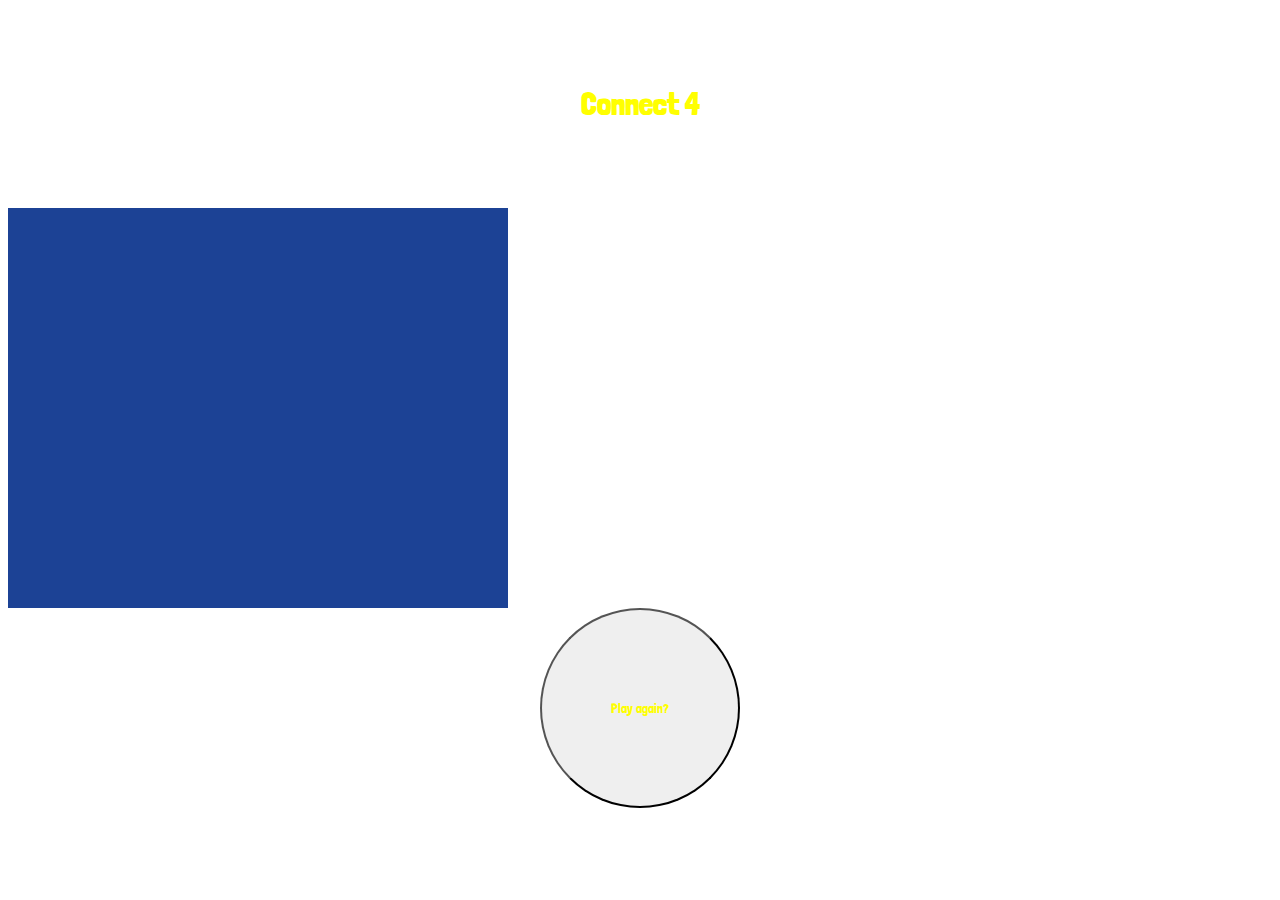
==== game.html @ 7f7895ca "connected both pages" ====
<!DOCTYPE html>
<html lang="en">
<head>
  <meta charset="UTF-8">
  <meta http-equiv="X-UA-Compatible" content="IE=edge">
  <meta name="viewport" content="width=device-width, initial-scale=1.0">
  <script defer src="game.js"></script>
  <link rel="stylesheet" href="game.css">
  <link rel="stylesheet" href="style.css">
  <link rel="preconnect" href="https://fonts.googleapis.com">
<link rel="preconnect" href="https://fonts.gstatic.com" crossorigin>
<link href="https://fonts.googleapis.com/css2?family=Londrina+Solid:wght@300&display=swap" rel="stylesheet">
  <title>Connect 4</title>
</head>
<body>
  <h1>Connect 4</h1>
    <div class="container">
    <h2 class="winner"></h2>
    <div class="board"></div>
    <div class="restart">
    <button class="playAgain">Play again?</button>
    </div>
    </div>
</body>
</html>
---- game.css ----
* {
  text-align: center;
  font-family: 'Londrina Solid', cursive;
  color: yellow;
  background-image: url(https://i.imgur.com/5YVxBIx.png);
  background-size: cover;
  }


.board {
  display: flex;
  height: 400px;
  width: 500px;
  background: #1c4295;
}

.playAgain {
  width: 200px;
  height: 200px;
  border-radius: 50%;
  cursor: pointer;
}
---- style.css ----
* {
  text-align: center;
  font-family: 'Londrina Solid', cursive;
}

.home-background {
  background-image: url(https://i.imgur.com/e0PYX4P.png?1);
  background-size: cover;
}

h1, p {
  margin: 85px;
}

a {
  width: 400px;
  height: 400px;
  border-radius: 50%;
  background-color: #da4c43;
  border: 5px dotted #bf2e2f;
  cursor: pointer;
  padding: 25px;
  text-decoration: none;
  color: white;
}

h1 {
  color: yellow
}
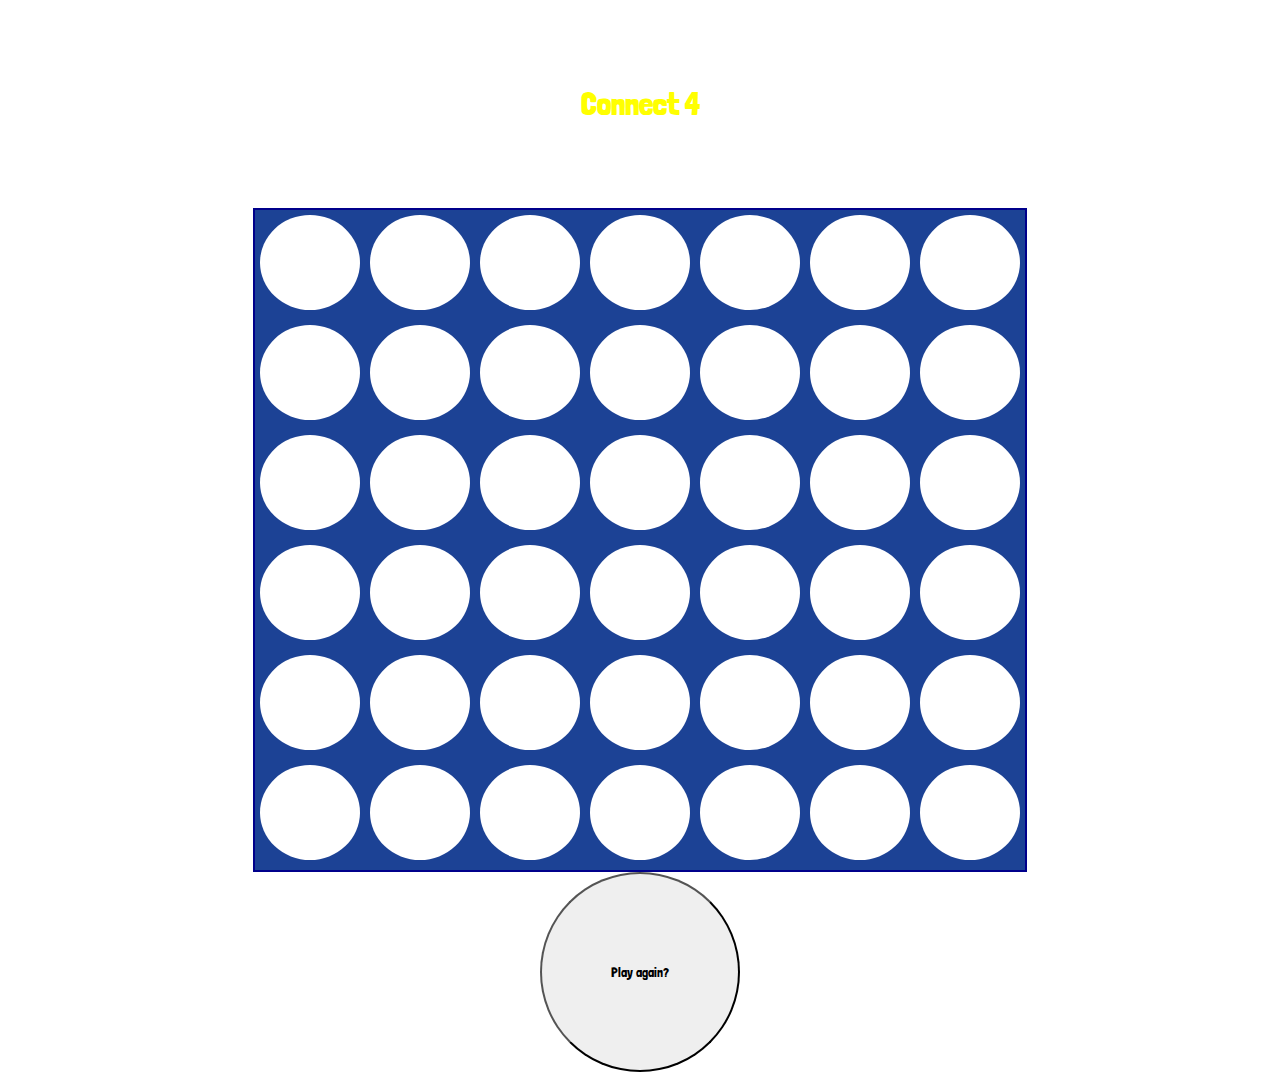
==== commit 03ddea83: "fixed issues with css of board" ====
--- a/game.html
+++ b/game.html
@@ -16,7 +16,50 @@
   <h1>Connect 4</h1>
     <div class="container">
     <h2 class="winner"></h2>
-    <div class="board"></div>
+    <div class="board">
+      <div class="cell"></div>
+      <div class="cell"></div>
+      <div class="cell"></div>
+      <div class="cell"></div>
+      <div class="cell"></div>
+      <div class="cell"></div>
+      <div class="cell"></div>
+      <div class="cell"></div>
+      <div class="cell"></div>
+      <div class="cell"></div>
+      <div class="cell"></div>
+      <div class="cell"></div>
+      <div class="cell"></div>
+      <div class="cell"></div>
+      <div class="cell"></div>
+      <div class="cell"></div>
+      <div class="cell"></div>
+      <div class="cell"></div>
+      <div class="cell"></div>
+      <div class="cell"></div>
+      <div class="cell"></div>
+      <div class="cell"></div>
+      <div class="cell"></div>
+      <div class="cell"></div>
+      <div class="cell"></div>
+      <div class="cell"></div>
+      <div class="cell"></div>
+      <div class="cell"></div>
+      <div class="cell"></div>
+      <div class="cell"></div>
+      <div class="cell"></div>
+      <div class="cell"></div>
+      <div class="cell"></div>
+      <div class="cell"></div>
+      <div class="cell"></div>
+      <div class="cell"></div>
+      <div class="cell"></div>
+      <div class="cell"></div>
+      <div class="cell"></div>
+      <div class="cell"></div>
+      <div class="cell"></div>
+      <div class="cell"></div>
+    </div>
     <div class="restart">
     <button class="playAgain">Play again?</button>
     </div>
--- a/game.css
+++ b/game.css
@@ -1,18 +1,29 @@
 
-* {
+
+body {
+  background-image: url(https://i.imgur.com/5YVxBIx.png);
+  background-size: cover;
   text-align: center;
   font-family: 'Londrina Solid', cursive;
   color: yellow;
-  background-image: url(https://i.imgur.com/5YVxBIx.png);
-  background-size: cover;
-  }
-
+}
 
 .board {
+  height: 660px;
+  width: 770px;
+  background: #1c4295;
+  border: 2px solid darkblue;
   display: flex;
-  height: 400px;
-  width: 500px;
-  background: #1c4295;
+  flex-wrap: wrap;
+  margin: 0 auto;
+}
+
+.cell {
+  width: 100px;
+  height: 95px;
+  border-radius: 50%;
+  margin: 5px;
+  background-color: white;
 }
 
 .playAgain {
@@ -20,4 +31,14 @@
   height: 200px;
   border-radius: 50%;
   cursor: pointer;
+  background-image: url(https://i.imgur.com/5YVxBIx.png);
+  background-size: cover;
 }
+
+.playerRed {
+  background-color: red;
+}
+
+.playerYellow {
+  background-color: yellow;
+}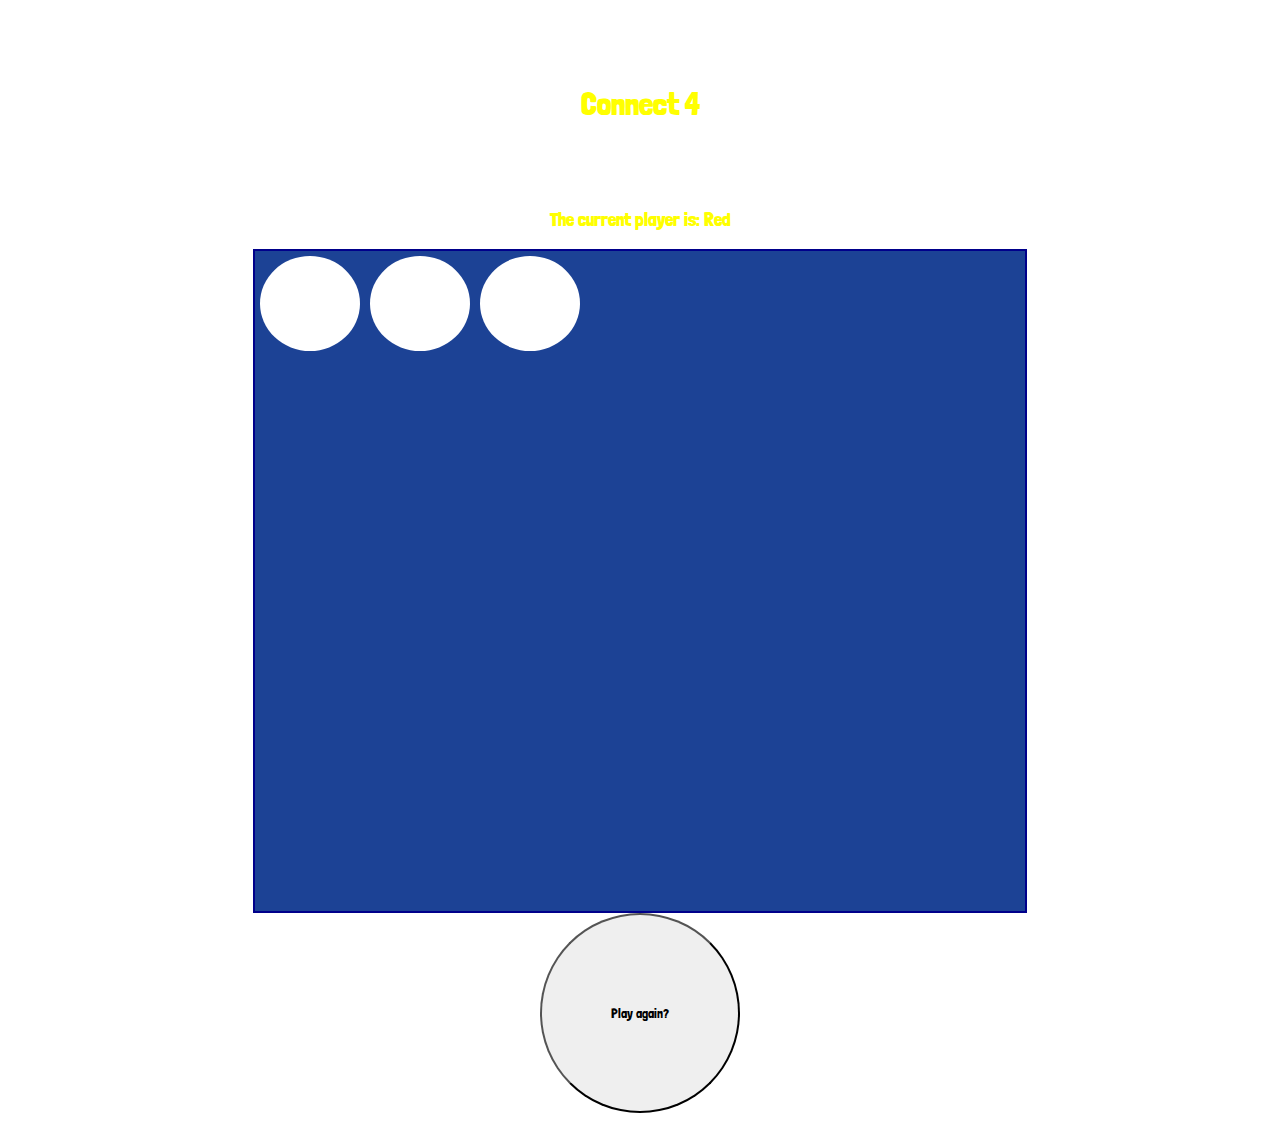
==== commit 3a51bf72: "updated game logic" ====
--- a/game.html
+++ b/game.html
@@ -14,55 +14,61 @@
 </head>
 <body>
   <h1>Connect 4</h1>
-    <div class="container">
-    <h2 class="winner"></h2>
+    <h3>The current player is: <span id='currentPlayer'>Red</span></h3>
+    <h3 id="'winner"></h3>
     <div class="board">
-      <div class="cell"></div>
-      <div class="cell"></div>
-      <div class="cell"></div>
-      <div class="cell"></div>
-      <div class="cell"></div>
-      <div class="cell"></div>
-      <div class="cell"></div>
-      <div class="cell"></div>
-      <div class="cell"></div>
-      <div class="cell"></div>
-      <div class="cell"></div>
-      <div class="cell"></div>
-      <div class="cell"></div>
-      <div class="cell"></div>
-      <div class="cell"></div>
-      <div class="cell"></div>
-      <div class="cell"></div>
-      <div class="cell"></div>
-      <div class="cell"></div>
-      <div class="cell"></div>
-      <div class="cell"></div>
-      <div class="cell"></div>
-      <div class="cell"></div>
-      <div class="cell"></div>
-      <div class="cell"></div>
-      <div class="cell"></div>
-      <div class="cell"></div>
-      <div class="cell"></div>
-      <div class="cell"></div>
-      <div class="cell"></div>
-      <div class="cell"></div>
-      <div class="cell"></div>
-      <div class="cell"></div>
-      <div class="cell"></div>
-      <div class="cell"></div>
-      <div class="cell"></div>
-      <div class="cell"></div>
-      <div class="cell"></div>
-      <div class="cell"></div>
-      <div class="cell"></div>
-      <div class="cell"></div>
-      <div class="cell"></div>
+        <div></div>
+        <div></div>
+        <div></div>
+        <div"></div>
+        <div></div>
+        <div></div>
+        <div></div>
+        <div></div>
+        <div></div>
+        <div></div>
+        <div></div>
+        <div></div>
+        <div></div>
+        <div></div>
+        <div></div>
+        <div></div>
+        <div></div>
+        <div></div>
+        <div></div>
+        <div></div>
+        <div></div>
+        <div></div>
+        <div></div>
+        <div></div>
+        <div></div>
+        <div></div>
+        <div></div>
+        <div></div>
+        <div></div>
+        <div></div>
+        <div></div>
+        <div></div>
+        <div></div>
+        <div></div>
+        <div></div>
+        <div></div>
+        <div></div>
+        <div></div>
+        <div></div>
+        <div></div>
+        <div></div>
+        <div></div>
+        <div class="alreadyPlayed"></div>
+        <div class="alreadyPlayed"></div>
+        <div class="alreadyPlayed"></div>
+        <div class="alreadyPlayed"></div>
+        <div class="alreadyPlayed"></div>
+        <div class="alreadyPlayed"></div>
+        <div class="alreadyPlayed"></div>
     </div>
     <div class="restart">
-    <button class="playAgain">Play again?</button>
-    </div>
+      <button class="playAgain">Play again?</button>
     </div>
 </body>
 </html>--- a/game.css
+++ b/game.css
@@ -18,12 +18,13 @@
   margin: 0 auto;
 }
 
-.cell {
+.board div {
   width: 100px;
   height: 95px;
   border-radius: 50%;
   margin: 5px;
   background-color: white;
+  cursor: pointer;
 }
 
 .playAgain {
